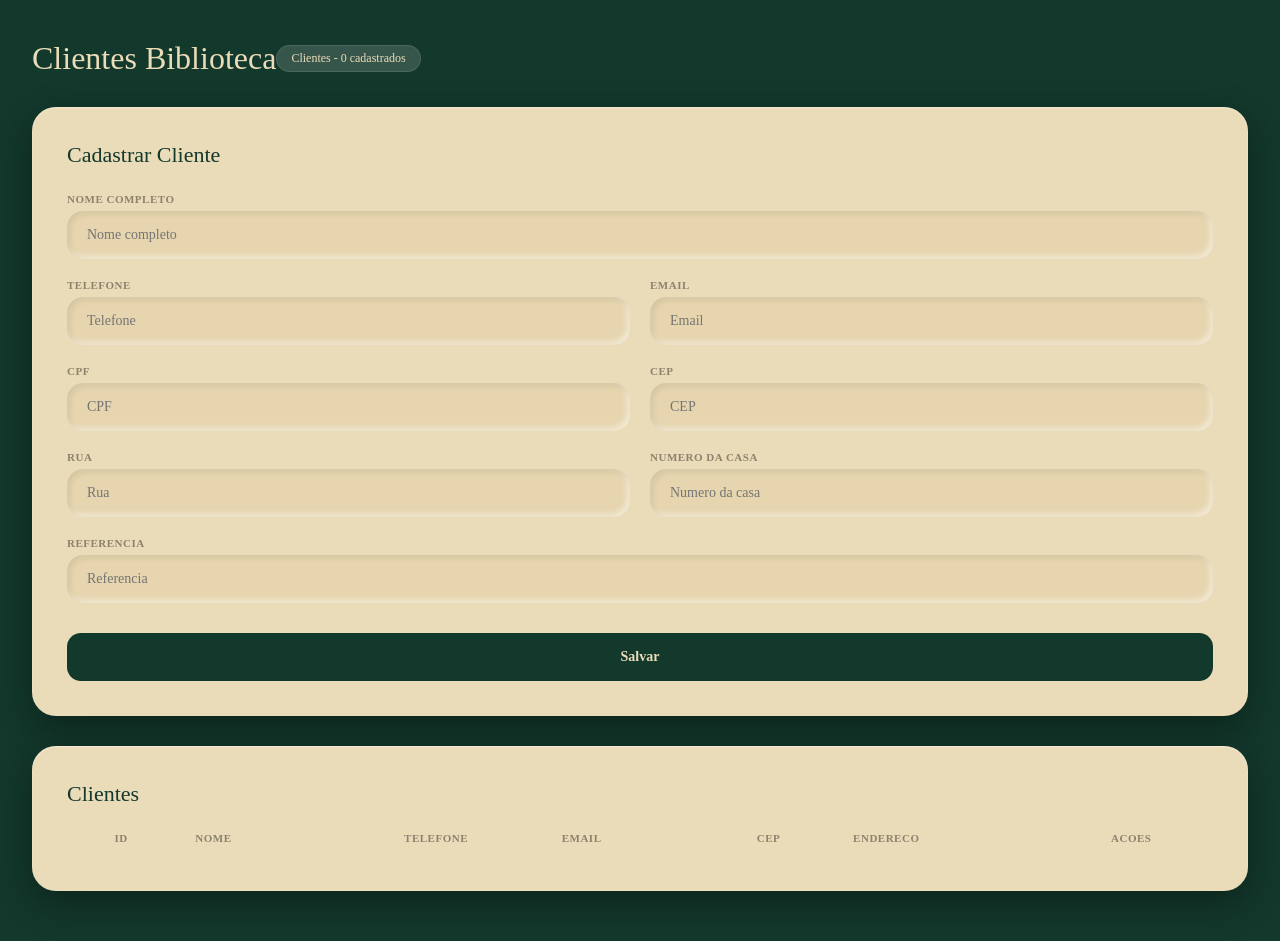
==== biblioteca/src/main/resources/static/cliente.html @ 1b6bcbf1 "Cria frontend do cadastro de clientes" ====
<!DOCTYPE html>
<html lang="pt-BR">
<head>
    <meta charset="UTF-8">
    <meta name="viewport" content="width=device-width, initial-scale=1.0">
    <title>Clientes Biblioteca</title>
    <link rel="stylesheet" href="./css/cliente.css">
</head>
<body>

    <main class="container">
        <!-- Cabecalho da pagina e contador de clientes cadastrados -->
        <div class="title-container">
            <h1 id="titulo-pagina">Clientes Biblioteca</h1>
            <span id="badge-total" class="badge">Clientes - 0 cadastrados</span>
        </div>

        <!-- Formulario de cadastro e edicao de cliente -->
        <section class="card">
            <h2 id="titulo-form">Cadastrar Cliente</h2>
            <form id="form-cliente" class="form-grid">
                <input type="hidden" id="cliente-id">

                <div class="input-group full-width">
                    <label for="nome-completo">Nome completo</label>
                    <input type="text" id="nome-completo" placeholder="Nome completo" required>
                </div>

                <div class="input-group">
                    <label for="telefone">Telefone</label>
                    <input type="text" id="telefone" placeholder="Telefone" required>
                </div>

                <div class="input-group">
                    <label for="email">Email</label>
                    <input type="email" id="email" placeholder="Email" required>
                </div>

                <div class="input-group">
                    <label for="cpf">CPF</label>
                    <input type="text" id="cpf" placeholder="CPF" required>
                </div>

                <div class="input-group">
                    <label for="cep">CEP</label>
                    <input type="text" id="cep" placeholder="CEP" required>
                </div>

                <div class="input-group">
                    <label for="rua">Rua</label>
                    <input type="text" id="rua" placeholder="Rua" required>
                </div>

                <div class="input-group">
                    <label for="numero-casa">Numero da casa</label>
                    <input type="text" id="numero-casa" placeholder="Numero da casa" required>
                </div>

                <div class="input-group full-width">
                    <label for="referencia">Referencia</label>
                    <input type="text" id="referencia" placeholder="Referencia">
                </div>

                <div class="button-container full-width">
                    <button type="submit" id="btn-salvar" class="btn-save">Salvar</button>
                    <button type="button" id="btn-cancelar" class="btn-cancel" onclick="resetarFormulario()" style="display: none;">Cancelar</button>
                </div>
            </form>
        </section>

        <!-- Tabela com os clientes vindos do backend -->
        <section class="card">
            <h2>Clientes</h2>
            <div class="table-container">
                <table id="tabela-clientes" class="books-table">
                    <thead>
                        <tr>
                            <th class="text-center">ID</th>
                            <th class="text-left">NOME</th>
                            <th class="text-center">TELEFONE</th>
                            <th class="text-left">EMAIL</th>
                            <th class="text-center">CEP</th>
                            <th class="text-left">ENDERECO</th>
                            <th class="text-center">ACOES</th>
                        </tr>
                    </thead>
                    <tbody>
                    </tbody>
                </table>
            </div>
        </section>
    </main>

    <script src="./js/cliente.js"></script>
</body>
</html>
---- biblioteca/src/main/resources/static/css/cliente.css ----
/* Variaveis de cores seguindo o mesmo visual da tela de livros. */
:root {
    --bg-main: #13382c;
    --bg-card: #ebdcb9;
    --bg-input: #e6d5ae;
    --text-dark: #13382c;
    --text-muted: #8c826e;
    --color-danger: #9e3d3d;
    --color-edit: #556b2f;
}

/* Reset basico para padronizar espacamento e caixa dos elementos. */
* {
    margin: 0;
    padding: 0;
    box-sizing: border-box;
    font-family: 'Segoe UI', serif, sans-serif;
}

/* Estrutura geral da pagina. */
body {
    background-color: var(--bg-main);
    color: var(--text-dark);
    min-height: 100vh;
    padding-bottom: 50px;
}

.container {
    width: 95%;
    max-width: 1400px;
    margin: 0 auto;
    padding-top: 40px;
    display: flex;
    flex-direction: column;
    gap: 30px;
}

/* Cabecalho da pagina e contador de registros. */
.title-container {
    display: flex;
    align-items: center;
    color: #ebdcb9;
}

.title-container h1 {
    font-family: 'Georgia', serif;
    font-size: 32px;
    font-weight: normal;
}

.badge {
    background-color: rgba(255, 255, 255, 0.15);
    color: #ebdcb9;
    padding: 5px 14px;
    border-radius: 15px;
    font-size: 12px;
    border: 1px solid rgba(255, 255, 255, 0.1);
}

.btn-voltar {
    color: #ebdcb9;
    text-decoration: none;
    font-size: 14px;
    border: 1px solid #ebdcb9;
    padding: 6px 12px;
    border-radius: 8px;
    transition: 0.2s;
}

.btn-voltar:hover {
    background-color: rgba(255,255,255,0.1);
}

/* Cartoes usados no formulario e na tabela. */
.card {
    background-color: var(--bg-card);
    border-radius: 24px;
    padding: 35px;
    box-shadow: 0 12px 35px rgba(0, 0, 0, 0.35), inset 0 1px 2px rgba(255, 255, 255, 0.4);
}

.card h2 {
    font-family: 'Georgia', serif;
    font-size: 22px;
    color: var(--text-dark);
    margin-bottom: 25px;
    font-weight: normal;
}

/* Grade do formulario de cliente. */
.form-grid {
    display: grid;
    grid-template-columns: 1fr 1fr;
    gap: 20px;
}

.full-width {
    grid-column: span 2;
}

/* Campos de entrada do formulario. */
.input-group {
    display: flex;
    flex-direction: column;
    gap: 6px;
}

.input-group label {
    font-size: 11px;
    color: var(--text-muted);
    font-weight: 600;
    text-transform: uppercase;
    letter-spacing: 0.5px;
}

.input-group input {
    background-color: var(--bg-input);
    border: none;
    outline: none;
    padding: 16px 20px;
    border-radius: 16px;
    color: var(--text-dark);
    font-size: 14px;
    width: 100%;
    box-shadow: inset 3px 3px 6px rgba(0, 0, 0, 0.08), inset -3px -3px 6px rgba(255, 255, 255, 0.5);
}

/* Botoes principais do formulario. */
.button-container { display: flex; gap: 10px; margin-top: 10px; }
.btn-save { background-color: var(--text-dark); color: var(--bg-card); border: none; padding: 16px; border-radius: 14px; font-size: 14px; font-weight: bold; cursor: pointer; flex: 1; transition: 0.2s ease; }
.btn-save:hover { background-color: #1a4d3d; }
.btn-cancel { background-color: transparent; border: 2px solid var(--text-dark); color: var(--text-dark); padding: 16px; border-radius: 14px; font-weight: bold; cursor: pointer; transition: 0.2s; }

/* Tabela de clientes, reaproveitando a mesma linguagem visual de livros. */
.table-container { width: 100%; overflow-x: auto; }
.books-table { width: 100%; border-collapse: separate; border-spacing: 0 12px; margin-top: -12px; }
.books-table th { font-size: 11px; color: var(--text-muted); font-weight: bold; padding: 0 20px; letter-spacing: 0.5px; }
.books-table tbody tr { background-color: var(--bg-input); box-shadow: inset 3px 3px 5px rgba(0, 0, 0, 0.06), inset -3px -3px 5px rgba(255, 255, 255, 0.5); }
.books-table td { padding: 18px 20px; font-size: 14px; color: var(--text-dark); }
.books-table tbody tr td:first-child { border-top-left-radius: 14px; border-bottom-left-radius: 14px; }
.books-table tbody tr td:last-child { border-top-right-radius: 14px; border-bottom-right-radius: 14px; }

.text-center { text-align: center; }
.text-left { text-align: left; }
.bold { font-weight: bold; }
.font-serif { font-family: 'Georgia', serif; }

/* Botoes de acao por linha da tabela. */
.action-buttons { display: flex; gap: 8px; justify-content: center; }
.btn-action { padding: 6px 12px; border: none; border-radius: 6px; font-size: 12px; font-weight: bold; color: #fff; cursor: pointer; transition: 0.2s; }
.btn-edit { background-color: var(--color-edit); }
.btn-edit:hover { background-color: #3f5022; }
.btn-delete { background-color: var(--color-danger); }
.btn-delete:hover { background-color: #7a2f2f; }

/* Ajustes responsivos para telas menores. */
@media (max-width: 768px) {
    .form-grid { grid-template-columns: 1fr; }
    .full-width { grid-column: span 1; }
}
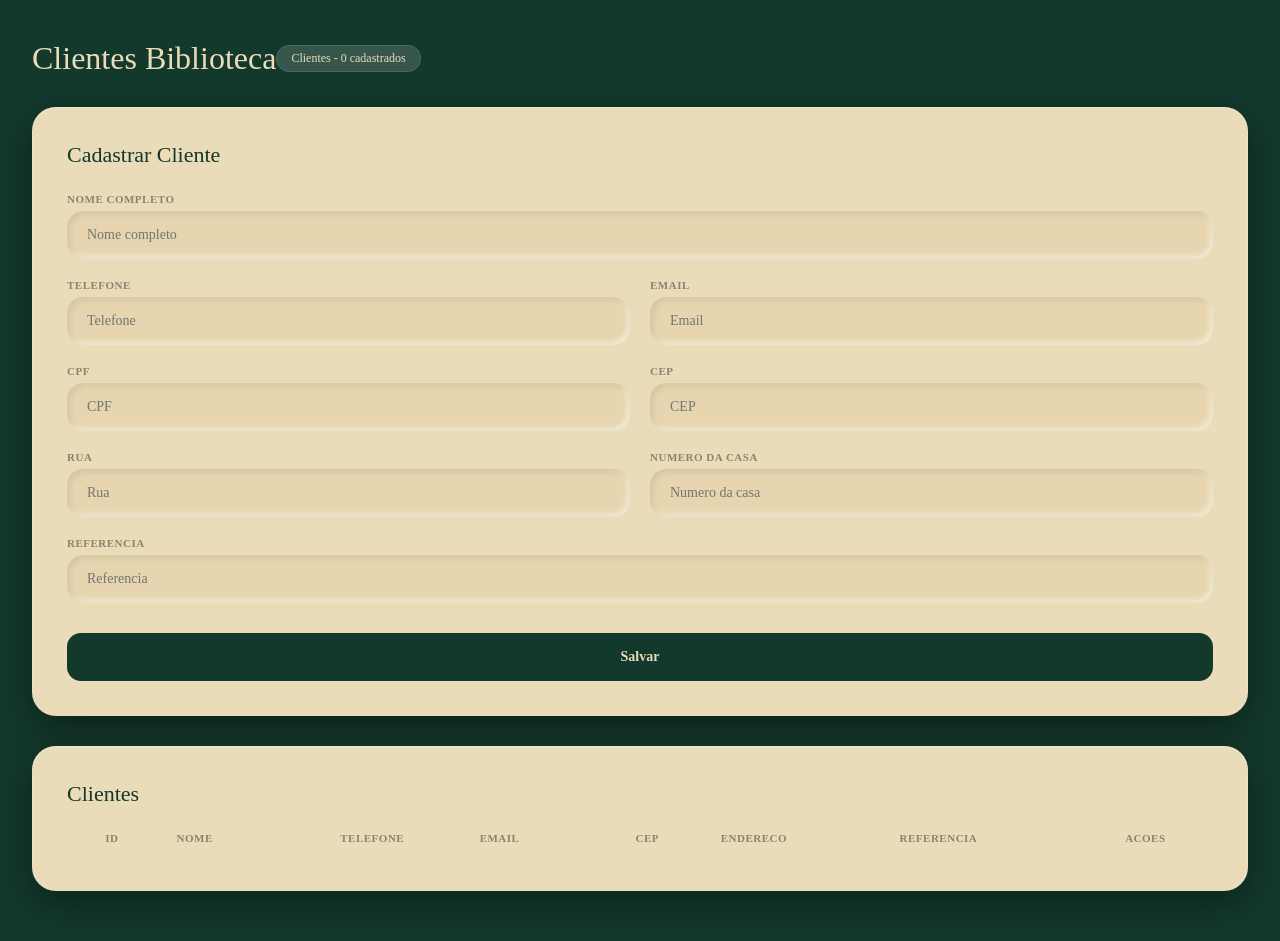
==== commit 6ee6e253: "Integra listagem de clientes com referencia" ====
--- a/biblioteca/src/main/resources/static/cliente.html
+++ b/biblioteca/src/main/resources/static/cliente.html
@@ -81,6 +81,7 @@
                             <th class="text-left">EMAIL</th>
                             <th class="text-center">CEP</th>
                             <th class="text-left">ENDERECO</th>
+                            <th class="text-left">REFERENCIA</th>
                             <th class="text-center">ACOES</th>
                         </tr>
                     </thead>
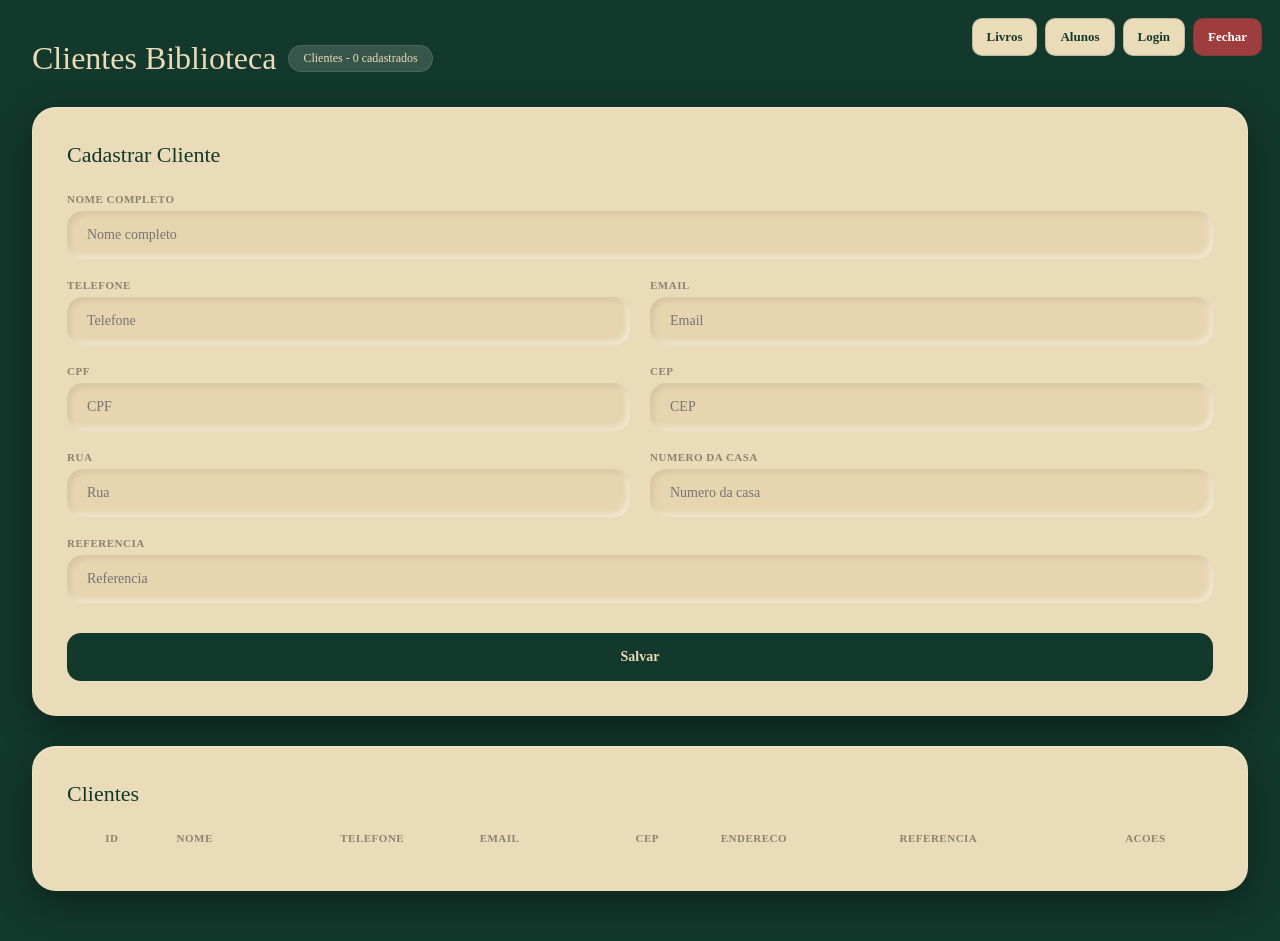
==== commit c9ea2daf: "Integra fluxo de login reservas e documentacao" ====
--- a/biblioteca/src/main/resources/static/cliente.html
+++ b/biblioteca/src/main/resources/static/cliente.html
@@ -8,6 +8,13 @@
 </head>
 <body>
 
+    <nav class="top-actions">
+        <a href="./livros.html" class="nav-button">Livros</a>
+        <a href="./cliente.html" class="nav-button">Alunos</a>
+        <a href="./login.html" class="nav-button">Login</a>
+        <button type="button" class="nav-button nav-danger" onclick="fecharTela()">Fechar</button>
+    </nav>
+
     <main class="container">
         <!-- Cabecalho da pagina e contador de clientes cadastrados -->
         <div class="title-container">
@@ -15,8 +22,19 @@
             <span id="badge-total" class="badge">Clientes - 0 cadastrados</span>
         </div>
 
+        <!-- Cartao exclusivo do aluno com foto e dados pessoais -->
+        <section id="perfil-aluno-card" class="card hidden">
+            <div class="profile-panel">
+                <div id="perfil-aluno-avatar" class="profile-avatar">AL</div>
+                <div>
+                    <h2 id="perfil-aluno-nome">Meus dados</h2>
+                    <p id="perfil-aluno-email">Atualize suas informacoes cadastrais.</p>
+                </div>
+            </div>
+        </section>
+
         <!-- Formulario de cadastro e edicao de cliente -->
-        <section class="card">
+        <section id="form-cliente-card" class="card">
             <h2 id="titulo-form">Cadastrar Cliente</h2>
             <form id="form-cliente" class="form-grid">
                 <input type="hidden" id="cliente-id">
@@ -69,7 +87,7 @@
         </section>
 
         <!-- Tabela com os clientes vindos do backend -->
-        <section class="card">
+        <section id="lista-clientes-card" class="card">
             <h2>Clientes</h2>
             <div class="table-container">
                 <table id="tabela-clientes" class="books-table">
@@ -93,5 +111,6 @@
     </main>
 
     <script src="./js/cliente.js"></script>
+    <script src="./js/nav.js"></script>
 </body>
 </html>
--- a/biblioteca/src/main/resources/static/css/cliente.css
+++ b/biblioteca/src/main/resources/static/css/cliente.css
@@ -35,10 +35,120 @@
     gap: 30px;
 }
 
+.hidden {
+    display: none;
+}
+
+/* Botoes agrupados no topo direito para navegacao do bibliotecario. */
+.top-actions {
+    position: fixed;
+    top: 18px;
+    right: 18px;
+    z-index: 10;
+    display: flex;
+    gap: 8px;
+    flex-wrap: wrap;
+    justify-content: flex-end;
+}
+
+.nav-button {
+    background-color: var(--bg-card);
+    color: var(--text-dark);
+    border: 1px solid rgba(19, 56, 44, 0.22);
+    padding: 10px 14px;
+    border-radius: 10px;
+    font-size: 13px;
+    font-weight: bold;
+    text-decoration: none;
+    cursor: pointer;
+}
+
+.nav-danger {
+    background-color: var(--color-danger);
+    color: #fff;
+}
+
+/* Sino de reservas pendentes exibido somente para o bibliotecario. */
+.notification-button {
+    position: relative;
+    min-width: 42px;
+    height: 42px;
+    border: 1px solid rgba(19, 56, 44, 0.22);
+    border-radius: 10px;
+    background-color: var(--bg-card);
+    color: var(--text-dark);
+    cursor: pointer;
+    font-size: 18px;
+    font-weight: bold;
+    box-shadow: 0 5px 14px rgba(0, 0, 0, 0.16);
+}
+
+.notification-count {
+    position: absolute;
+    top: -7px;
+    right: -7px;
+    min-width: 20px;
+    height: 20px;
+    padding: 0 6px;
+    border-radius: 999px;
+    background-color: var(--color-danger);
+    color: #fff;
+    display: inline-flex;
+    align-items: center;
+    justify-content: center;
+    font-size: 11px;
+}
+
+.user-chip {
+    display: flex;
+    align-items: center;
+    gap: 8px;
+    background-color: var(--bg-card);
+    color: var(--text-dark);
+    border-radius: 12px;
+    padding: 7px 10px;
+    box-shadow: 0 5px 14px rgba(0, 0, 0, 0.18);
+}
+
+.user-chip img,
+.user-avatar {
+    width: 34px;
+    height: 34px;
+    border-radius: 50%;
+    object-fit: cover;
+}
+
+.user-avatar {
+    display: inline-flex;
+    align-items: center;
+    justify-content: center;
+    background-color: var(--text-dark);
+    color: var(--bg-card);
+    font-size: 12px;
+    font-weight: bold;
+}
+
+.user-chip strong,
+.user-chip small {
+    display: block;
+    line-height: 1.1;
+}
+
+.user-chip strong {
+    font-size: 12px;
+}
+
+.user-chip small {
+    font-size: 10px;
+    color: var(--text-muted);
+}
+
 /* Cabecalho da pagina e contador de registros. */
 .title-container {
     display: flex;
     align-items: center;
+    gap: 12px;
+    flex-wrap: wrap;
     color: #ebdcb9;
 }
 
@@ -87,6 +197,38 @@
     font-weight: normal;
 }
 
+.profile-panel {
+    display: flex;
+    align-items: center;
+    gap: 18px;
+}
+
+.profile-avatar {
+    width: 86px;
+    height: 86px;
+    border-radius: 50%;
+    background-color: var(--text-dark);
+    color: var(--bg-card);
+    display: flex;
+    align-items: center;
+    justify-content: center;
+    font-size: 22px;
+    font-weight: bold;
+    overflow: hidden;
+    flex: 0 0 auto;
+}
+
+.profile-avatar img {
+    width: 100%;
+    height: 100%;
+    object-fit: cover;
+}
+
+.profile-panel p {
+    margin-top: 4px;
+    color: var(--text-muted);
+}
+
 /* Grade do formulario de cliente. */
 .form-grid {
     display: grid;
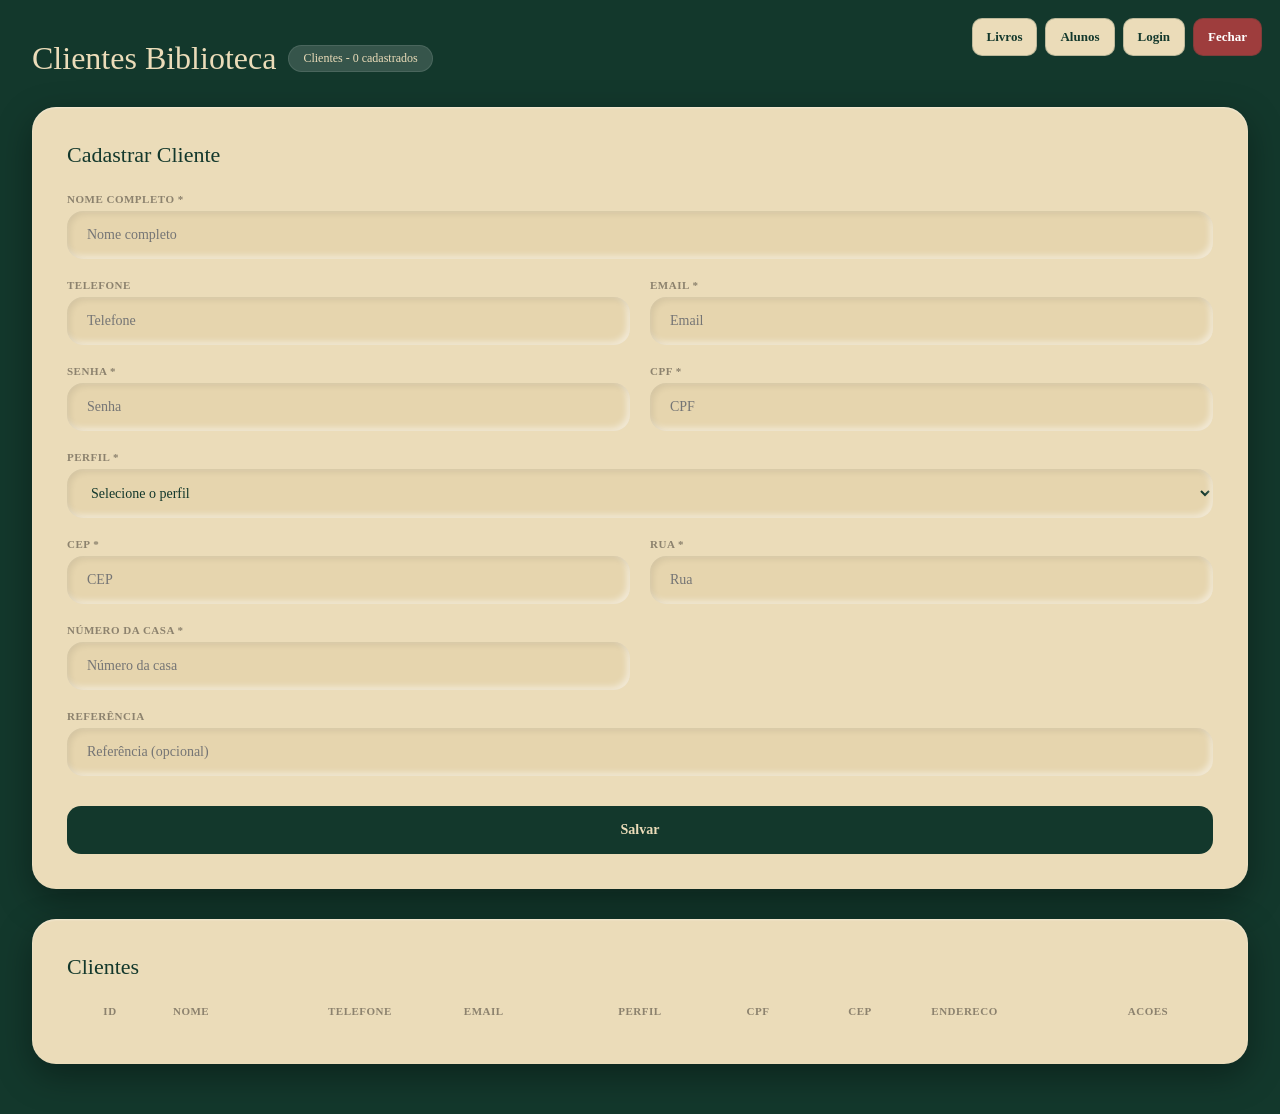
==== commit fb25682c: "Many fix photo, cards, and others. I change all branchs" ====
--- a/biblioteca/src/main/resources/static/cliente.html
+++ b/biblioteca/src/main/resources/static/cliente.html
@@ -40,43 +40,57 @@
                 <input type="hidden" id="cliente-id">
 
                 <div class="input-group full-width">
-                    <label for="nome-completo">Nome completo</label>
+                    <label for="nome-completo">Nome completo *</label>
                     <input type="text" id="nome-completo" placeholder="Nome completo" required>
                 </div>
 
                 <div class="input-group">
                     <label for="telefone">Telefone</label>
-                    <input type="text" id="telefone" placeholder="Telefone" required>
+                    <input type="text" id="telefone" placeholder="Telefone">
                 </div>
 
                 <div class="input-group">
-                    <label for="email">Email</label>
+                    <label for="email">Email *</label>
                     <input type="email" id="email" placeholder="Email" required>
                 </div>
 
                 <div class="input-group">
-                    <label for="cpf">CPF</label>
+                    <label for="senha">Senha *</label>
+                    <input type="password" id="senha" placeholder="Senha" required>
+                </div>
+
+                <div class="input-group">
+                    <label for="cpf">CPF *</label>
                     <input type="text" id="cpf" placeholder="CPF" required>
                 </div>
 
+                <div class="input-group full-width">
+                    <label for="perfil">Perfil *</label>
+                    <select id="perfil" required>
+                        <option value="">Selecione o perfil</option>
+                        <option value="ALUNO">Aluno</option>
+                        <option value="BIBLIOTECARIO">Bibliotecário</option>
+                    </select>
+                </div>
+
                 <div class="input-group">
-                    <label for="cep">CEP</label>
+                    <label for="cep">CEP *</label>
                     <input type="text" id="cep" placeholder="CEP" required>
                 </div>
 
                 <div class="input-group">
-                    <label for="rua">Rua</label>
+                    <label for="rua">Rua *</label>
                     <input type="text" id="rua" placeholder="Rua" required>
                 </div>
 
                 <div class="input-group">
-                    <label for="numero-casa">Numero da casa</label>
-                    <input type="text" id="numero-casa" placeholder="Numero da casa" required>
+                    <label for="numero-casa">Número da casa *</label>
+                    <input type="text" id="numero-casa" placeholder="Número da casa" required>
                 </div>
 
                 <div class="input-group full-width">
-                    <label for="referencia">Referencia</label>
-                    <input type="text" id="referencia" placeholder="Referencia">
+                    <label for="referencia">Referência</label>
+                    <input type="text" id="referencia" placeholder="Referência (opcional)">
                 </div>
 
                 <div class="button-container full-width">
@@ -97,9 +111,10 @@
                             <th class="text-left">NOME</th>
                             <th class="text-center">TELEFONE</th>
                             <th class="text-left">EMAIL</th>
+                            <th class="text-center">PERFIL</th>
+                            <th class="text-center">CPF</th>
                             <th class="text-center">CEP</th>
                             <th class="text-left">ENDERECO</th>
-                            <th class="text-left">REFERENCIA</th>
                             <th class="text-center">ACOES</th>
                         </tr>
                     </thead>
@@ -113,4 +128,4 @@
     <script src="./js/cliente.js"></script>
     <script src="./js/nav.js"></script>
 </body>
-</html>
+</html>
--- a/biblioteca/src/main/resources/static/css/cliente.css
+++ b/biblioteca/src/main/resources/static/css/cliente.css
@@ -61,6 +61,7 @@
     font-weight: bold;
     text-decoration: none;
     cursor: pointer;
+    align-items: center;
 }
 
 .nav-danger {
@@ -295,6 +296,55 @@
 .btn-delete { background-color: var(--color-danger); }
 .btn-delete:hover { background-color: #7a2f2f; }
 
+/* Estilos para o select de perfil */
+select {
+    background-color: var(--bg-input);
+    border: none;
+    outline: none;
+    padding: 16px 20px;
+    border-radius: 16px;
+    color: var(--text-dark);
+    font-size: 14px;
+    width: 100%;
+    box-shadow: inset 3px 3px 6px rgba(0, 0, 0, 0.08), inset -3px -3px 6px rgba(255, 255, 255, 0.5);
+    cursor: pointer;
+}
+
+select option {
+    background-color: var(--bg-card);
+    color: var(--text-dark);
+}
+
+.profile-panel {
+    display: flex;
+    align-items: center;
+    gap: 20px;
+    flex-wrap: wrap;
+}
+
+.profile-avatar {
+    width: 80px;
+    height: 80px;
+    border-radius: 50%;
+    background-color: var(--text-dark);
+    color: var(--bg-card);
+    display: flex;
+    align-items: center;
+    justify-content: center;
+    font-size: 32px;
+    font-weight: bold;
+    overflow: hidden;
+}
+
+.profile-avatar img {
+    width: 100%;
+    height: 100%;
+    object-fit: cover;
+}
+
+
+
+
 /* Ajustes responsivos para telas menores. */
 @media (max-width: 768px) {
     .form-grid { grid-template-columns: 1fr; }
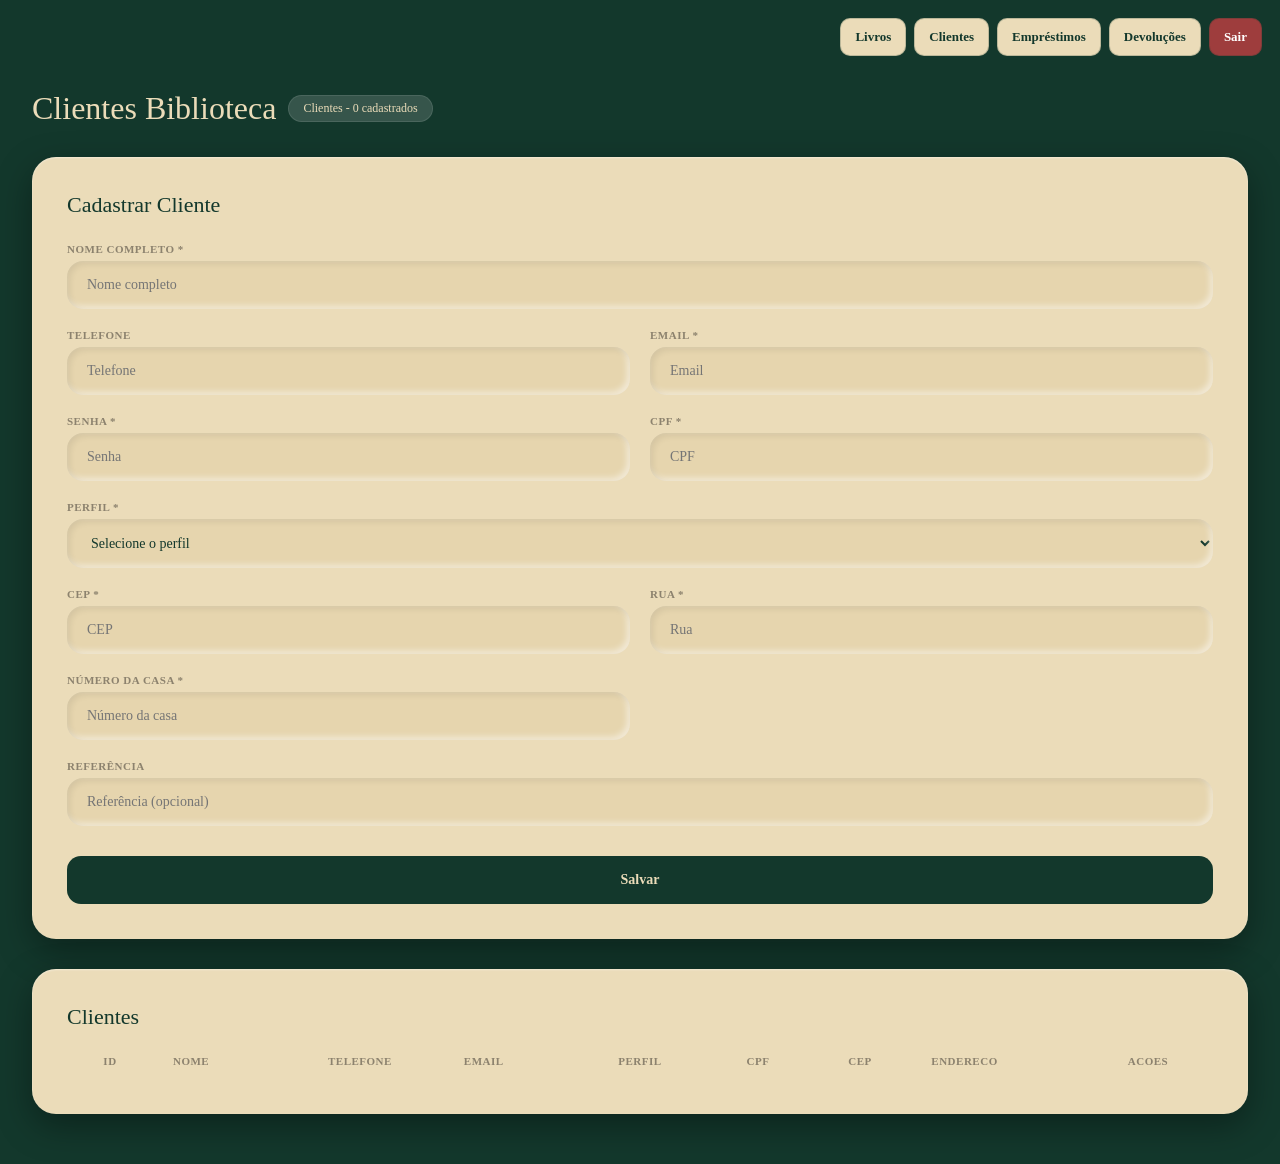
==== commit 49baa57a: "Fix responsiveness and css style" ====
--- a/biblioteca/src/main/resources/static/cliente.html
+++ b/biblioteca/src/main/resources/static/cliente.html
@@ -1,18 +1,22 @@
 <!DOCTYPE html>
 <html lang="pt-BR">
+
 <head>
     <meta charset="UTF-8">
     <meta name="viewport" content="width=device-width, initial-scale=1.0">
     <title>Clientes Biblioteca</title>
     <link rel="stylesheet" href="./css/cliente.css">
 </head>
+
 <body>
 
     <nav class="top-actions">
         <a href="./livros.html" class="nav-button">Livros</a>
-        <a href="./cliente.html" class="nav-button">Alunos</a>
-        <a href="./login.html" class="nav-button">Login</a>
-        <button type="button" class="nav-button nav-danger" onclick="fecharTela()">Fechar</button>
+        <a href="./cliente.html" class="nav-button">Clientes</a>
+        <a href="./emprestimo.html" class="nav-button">Empréstimos</a>
+        <a href="./devolucao.html" class="nav-button">Devoluções</a>
+        <a href="./login.html" class="nav-button nav-danger">Sair</a>
+        
     </nav>
 
     <main class="container">
@@ -95,7 +99,8 @@
 
                 <div class="button-container full-width">
                     <button type="submit" id="btn-salvar" class="btn-save">Salvar</button>
-                    <button type="button" id="btn-cancelar" class="btn-cancel" onclick="resetarFormulario()" style="display: none;">Cancelar</button>
+                    <button type="button" id="btn-cancelar" class="btn-cancel" onclick="resetarFormulario()"
+                        style="display: none;">Cancelar</button>
                 </div>
             </form>
         </section>
@@ -128,4 +133,5 @@
     <script src="./js/cliente.js"></script>
     <script src="./js/nav.js"></script>
 </body>
+
 </html>
--- a/biblioteca/src/main/resources/static/css/cliente.css
+++ b/biblioteca/src/main/resources/static/css/cliente.css
@@ -29,7 +29,7 @@
     width: 95%;
     max-width: 1400px;
     margin: 0 auto;
-    padding-top: 40px;
+    padding-top: 90px;
     display: flex;
     flex-direction: column;
     gap: 30px;
@@ -50,6 +50,19 @@
     flex-wrap: wrap;
     justify-content: flex-end;
 }
+
+.top-actions {
+    position: fixed;
+    top: 18px;
+    right: 18px;
+    z-index: 10;
+    display: flex;
+    gap: 8px;
+    flex-wrap: wrap;
+    justify-content: flex-end;
+}
+
+
 
 .nav-button {
     background-color: var(--bg-card);
